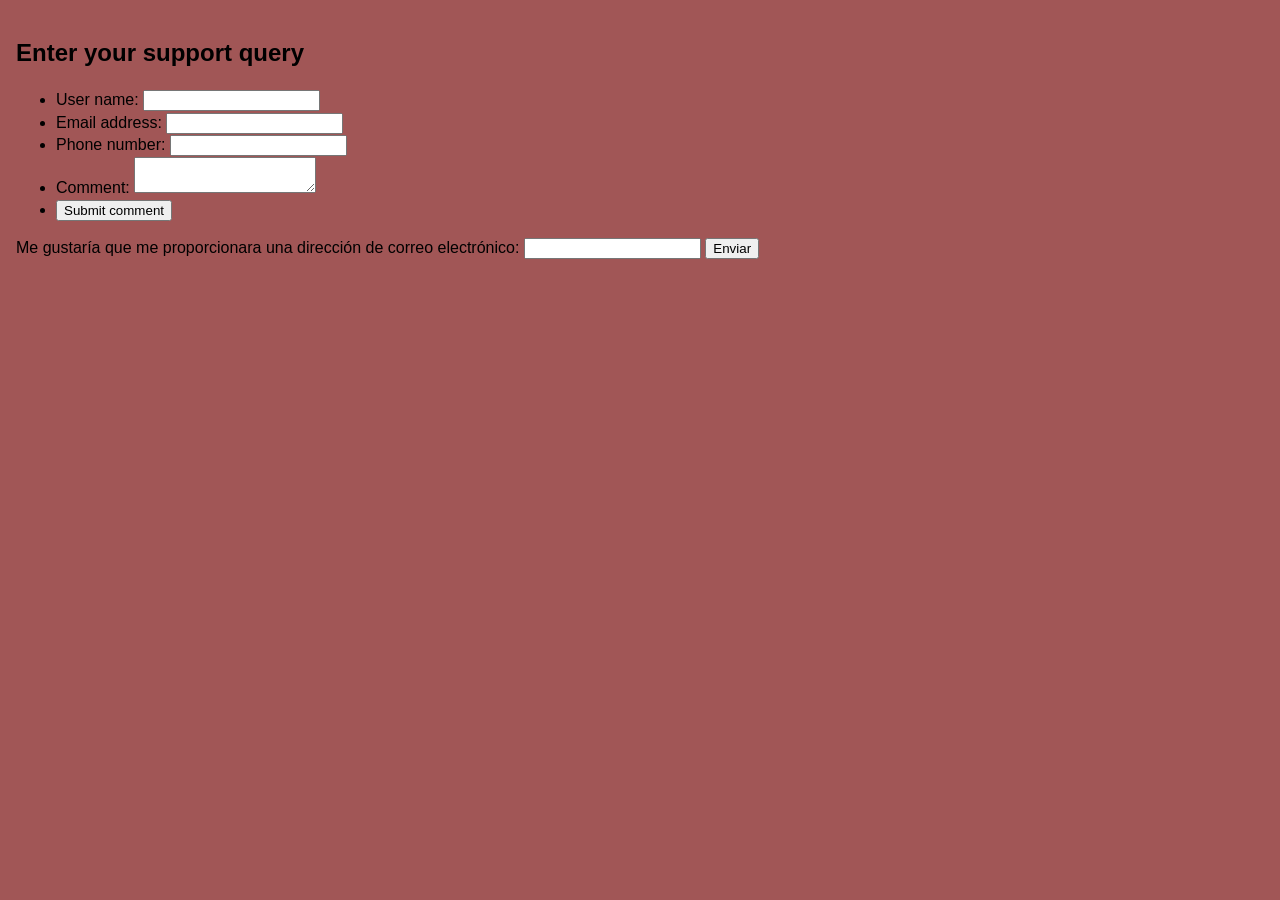
==== formularios2/index.html @ 434d72bb "ok" ====
<!DOCTYPE html>
<html lang="es">
<head>
    <meta charset="UTF-8">
    <meta http-equiv="X-UA-Compatible" content="IE=edge">
    <meta name="viewport" content="width=device-width, initial-scale=1.0">
    <title>Document</title>
    <link rel="stylesheet" href="../formularios2/styles.css">
    <link rel="stylesheet" href="https://cdnjs.cloudflare.com/ajax/libs/font-awesome/6.0.0-beta2/css/all.min.css"
    integrity="sha512-YWzhKL2whUzgiheMoBFwW8CKV4qpHQAEuvilg9FAn5VJUDwKZZxkJNuGM4XkWuk94WCrrwslk8yWNGmY1EduTA=="
    crossorigin="anonymous" referrerpolicy="no-referrer" />
</head>
<body>

    <form>
        <h2>Enter your support query</h2> 
        <ul>
          <li>
            <label for="uname">User name:</label>
            <input type="text" name="uname" id="uname" required minlength="5" maxlength="20" pattern="" >
          </li>
          <li>
            <label for="email">Email address:</label>
            <input type="text" name="email" id="email" required minlength="3" maxlength="15">
          </li>
          <li>
            <label for="phone">Phone number:</label>
            <input type="text" name="phone" id="phone" required minlength="3">
          </li>
          <li>
            <label for="comment">Comment:</label>
            <textarea name="comment" id="comment" required minlength="3" maxlength="200">
            </textarea>
          </li>
          <li>
            <button>Submit comment</button>
          </li>
        </ul>
      </form>

      <form>
        <label for="mail">Me gustaría que me proporcionara una dirección de correo electrónico:<label>
        <input type="email" id="mail" name="mail">
        <button>Enviar</button>
      </form>
    
      <script src="../formularios2/script.js"></script>

</body>
</html>
---- formularios2/styles.css ----
body {
    background-color: rgb(161, 86, 86);
    color: rgb(0, 0, 0);
    font: 1em / 1.4 Helvetica Neue, Helvetica, Arial, sans-serif;
    padding: 1em;
    margin: 0;
    
  }

  * {
    box-sizing: border-box;
  }
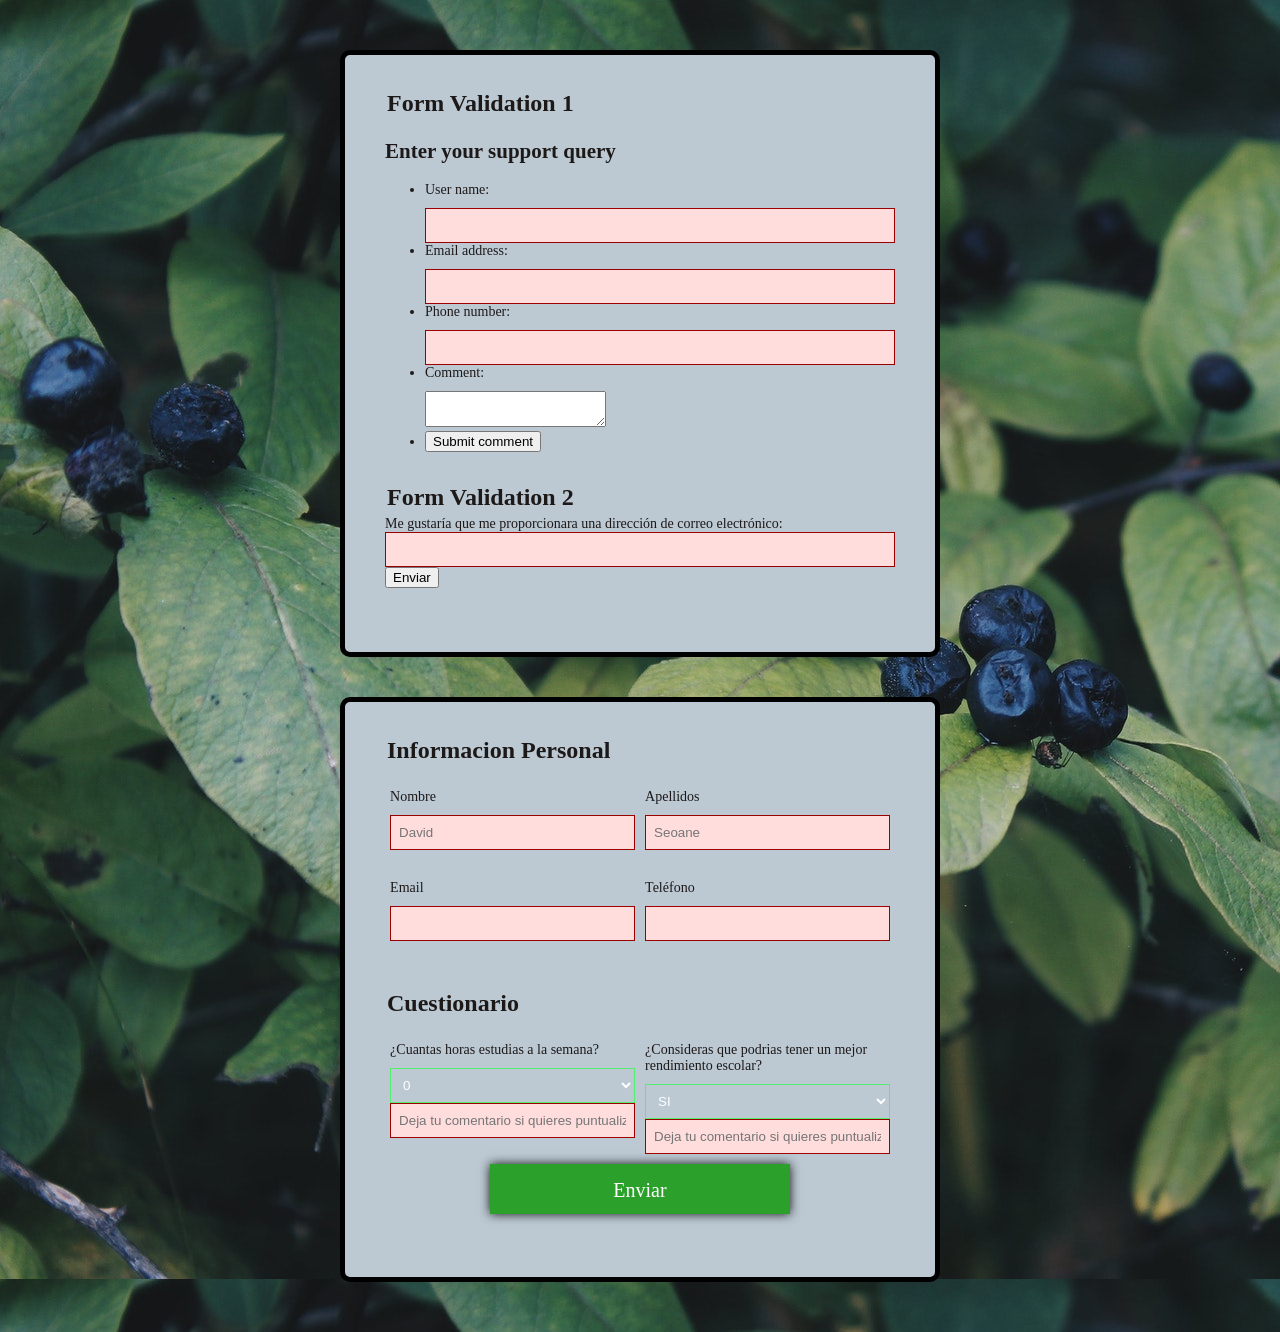
==== commit e41334f5: "ok" ====
--- a/formularios2/index.html
+++ b/formularios2/index.html
@@ -1,50 +1,112 @@
 <!DOCTYPE html>
 <html lang="es">
+
 <head>
-    <meta charset="UTF-8">
-    <meta http-equiv="X-UA-Compatible" content="IE=edge">
-    <meta name="viewport" content="width=device-width, initial-scale=1.0">
-    <title>Document</title>
-    <link rel="stylesheet" href="../formularios2/styles.css">
-    <link rel="stylesheet" href="https://cdnjs.cloudflare.com/ajax/libs/font-awesome/6.0.0-beta2/css/all.min.css"
+  <meta charset="UTF-8">
+  <meta http-equiv="X-UA-Compatible" content="IE=edge">
+  <meta name="viewport" content="width=device-width, initial-scale=1.0">
+  <title>Document</title>
+  <link rel="stylesheet" href="../formularios2/styles.css">
+  <link rel="stylesheet" href="https://cdnjs.cloudflare.com/ajax/libs/font-awesome/6.0.0-beta2/css/all.min.css"
     integrity="sha512-YWzhKL2whUzgiheMoBFwW8CKV4qpHQAEuvilg9FAn5VJUDwKZZxkJNuGM4XkWuk94WCrrwslk8yWNGmY1EduTA=="
     crossorigin="anonymous" referrerpolicy="no-referrer" />
 </head>
+
 <body>
 
-    <form>
-        <h2>Enter your support query</h2> 
-        <ul>
-          <li>
-            <label for="uname">User name:</label>
-            <input type="text" name="uname" id="uname" required minlength="5" maxlength="20" pattern="" >
-          </li>
-          <li>
-            <label for="email">Email address:</label>
-            <input type="text" name="email" id="email" required minlength="3" maxlength="15">
-          </li>
-          <li>
-            <label for="phone">Phone number:</label>
-            <input type="text" name="phone" id="phone" required minlength="3">
-          </li>
-          <li>
-            <label for="comment">Comment:</label>
-            <textarea name="comment" id="comment" required minlength="3" maxlength="200">
-            </textarea>
-          </li>
-          <li>
-            <button>Submit comment</button>
-          </li>
-        </ul>
-      </form>
+  <form novalidate>
+    <fieldset>
+      <legend>Form Validation 1</legend>
+      <h2>Enter your support query</h2>
+      <ul>
+        <li>
+          <label for="uname">User name:</label>
+          <input type="text" name="uname" id="uname" required minlength="5" maxlength="20" pattern="">
+        </li>
+        <li>
+          <label for="email">Email address:</label>
+          <input type="text" name="email" id="email" required minlength="3" maxlength="15">
+        </li>
+        <li>
+          <label for="phone">Phone number:</label>
+          <input type="text" name="phone" id="phone" required minlength="3">
+        </li>
+        <li>
+          <label for="comment">Comment:</label>
+          <textarea name="comment" id="comment" required minlength="3" maxlength="200">
+                </textarea>
+        </li>
+        <li>
+          <button>Submit comment</button>
+        </li>
+      </ul>
 
-      <form>
-        <label for="mail">Me gustaría que me proporcionara una dirección de correo electrónico:<label>
-        <input type="email" id="mail" name="mail">
-        <button>Enviar</button>
-      </form>
-    
-      <script src="../formularios2/script.js"></script>
+    </fieldset>
+
+    <fieldset>
+      <legend>Form Validation 2</legend>
+      <label for="mail">Me gustaría que me proporcionara una dirección de correo electrónico:<label>
+          <input type="email" id="mail" name="mail" pattern="(?=.*[a,z,A-Z])(0-9){10}+ @[bigcorp.eu]" required>
+          <button>Enviar</button>
+  </form>
+
+  </fieldset>
+<form novalidate>
+  <fieldset>
+
+  <legend>Informacion Personal</legend>
+            <div class="double-input">
+                <div class="form-input-container">
+                    <label for="fname">Nombre</label>
+                    <input type="text" id="fname" placeholder="David" minlength="{5,20}" required>
+                </div>
+                <div class="form-input-container">
+                    <label for="lname">Apellidos</label>
+                    <input type="text" id="lname" placeholder="Seoane" pattern="" required>
+                </div>
+            </div>
+            <div class="double-input">
+                <div class="form-input-container">
+                    <label for="email">Email</label>
+                    <input type="email" id="email" pattern="(?=.*[a,z,A-Z])(0-9){10}+ @[bigcorp.eu]" required>
+                </div>
+                <div class="form-input-container">
+                    <label for="phone">Teléfono</label>
+                    <input type="tel" id="phone" placeholder="" pattern=".{8,}" maxlength="10" required>
+                </div>
+            </div>
+        </fieldset>
+        <fieldset>
+            <legend>Cuestionario</legend>
+            <div class="double-input">
+                <div class="form-input-container">
+                    <label for="fname">¿Cuantas horas estudias a la semana?</label>
+                    <select id="alergia">
+                        <option value="">0</option>
+                        <option value="">1-5</option>
+                        <option value="">5-10</option>
+                        <option value="">+10</option>
+                        <input type="text" id="fname" placeholder="Deja tu comentario si quieres puntualizar algo" maxlength="200" required>
+                    </select>
+                </div>
+                <div class="form-input-container">
+                    <label for="lname">¿Consideras que podrias tener un mejor rendimiento escolar?</label>
+                    <select id="problema">
+                        <option value="Warsaw">SI</option>
+                        <option value="Cracow">NO</option>
+                        <input type="text" id="fname" placeholder="Deja tu comentario si quieres puntualizar algo" maxlength="200" required>
+
+                    </select>
+                </div>
+                <button type="submit">Enviar</button>
+            </div>
+
+          </form>
+        
+
+
+  <script src="../formularios2/script.js"></script>
 
 </body>
+
 </html>
--- a/formularios2/styles.css
+++ b/formularios2/styles.css
@@ -1,12 +1,140 @@
+body{
+  background-image: url(../formularios2/img/pexels-sena-9980612.jpg);
+}
+
+form {
+  max-width: 600px;
+  display: block;
+  width: 90%;
+  background-color: #bcc9d3;
+  padding: 25px 0;
+  margin: 40px auto;
+  color: rgb(29, 25, 25);
+  border: 5px solid black;
+  border-radius: 10px;
+}
+fieldset {
+  border: none;
+  width: 90%;
+  margin: 10px auto;
+}
+legend {
+  margin: 30px 0 0;
+  font-size: 24px;
+  font-weight: 700;
+}
+
+
+
+* {
+  box-sizing: border-box;
+}
+*:after {
+  content: "";
+  display: table;
+  clear: both;
+}
+h1 {
+  text-align: center;
+}
 body {
-    background-color: rgb(161, 86, 86);
-    color: rgb(0, 0, 0);
-    font: 1em / 1.4 Helvetica Neue, Helvetica, Arial, sans-serif;
-    padding: 1em;
-    margin: 0;
-    
-  }
 
-  * {
-    box-sizing: border-box;
-  }+font-family: 'Lato';
+padding: 10px 0;
+margin: 0;
+font-size: 14px;
+overflow-x: hidden;
+min-width: 345px;
+}
+p * {
+  display: block;
+}
+
+input[type=email]{
+    color: white;
+  width: 100%;
+  border: 1px solid #333;
+  margin: 0;
+  font-family: inherit;
+  font-size: 90%;
+  box-sizing: border-box;
+}
+
+/* Este es nuestro diseño para los campos no válidos */
+input:invalid{
+  border-color: #900;
+  background-color: #FDD;
+}
+
+input:focus:invalid {
+  outline: none;
+}
+
+/* Este es el diseño para nuestros mensajes de error */
+.error {
+  width : 100%;
+  padding: 0;
+  font-size: 80%;
+  color: white;
+  background-color: #900;
+  border-radius: 0 0 5px 5px;
+
+  box-sizing: border-box;
+}
+
+.error.active {
+  padding: 0.3em;
+}
+
+.double-input {
+  margin: 20px auto;
+}
+.double-input > div {
+  float: left;
+  width: 48%;
+  margin: 0 1% 10px;
+} 
+label {
+  display: block;
+  margin-bottom: 10px;
+}
+button[type="submit"] {
+  height: 50px;
+  width: 300px;
+  background-color: #2ba12b;
+  color: #fff;
+  border: none;
+  cursor: pointer;
+  font-size:20px;
+  line-height: 50px;
+  font-family: 'Lato';
+  box-shadow: 0 0 10px #131313;
+  display: block;
+  margin: 0 auto;
+}
+input, select {
+  width: 100%;
+  color: #fff;
+  background-color: transparent;
+  border: 1px solid #a9a9a9;
+  padding: 8px;
+  height: 35px;
+}
+.date-select > select {
+  width: 47%;
+}
+.date-select > select:first-of-type {
+  margin-right: 3%;
+}
+input:focus, 
+select:focus {
+  border: 1px solid #f70793;
+}
+input:valid, 
+select:valid {
+  border: 1px solid #55ee70;
+}
+option {
+  color: #000;
+  background-color: #ececec;
+}
